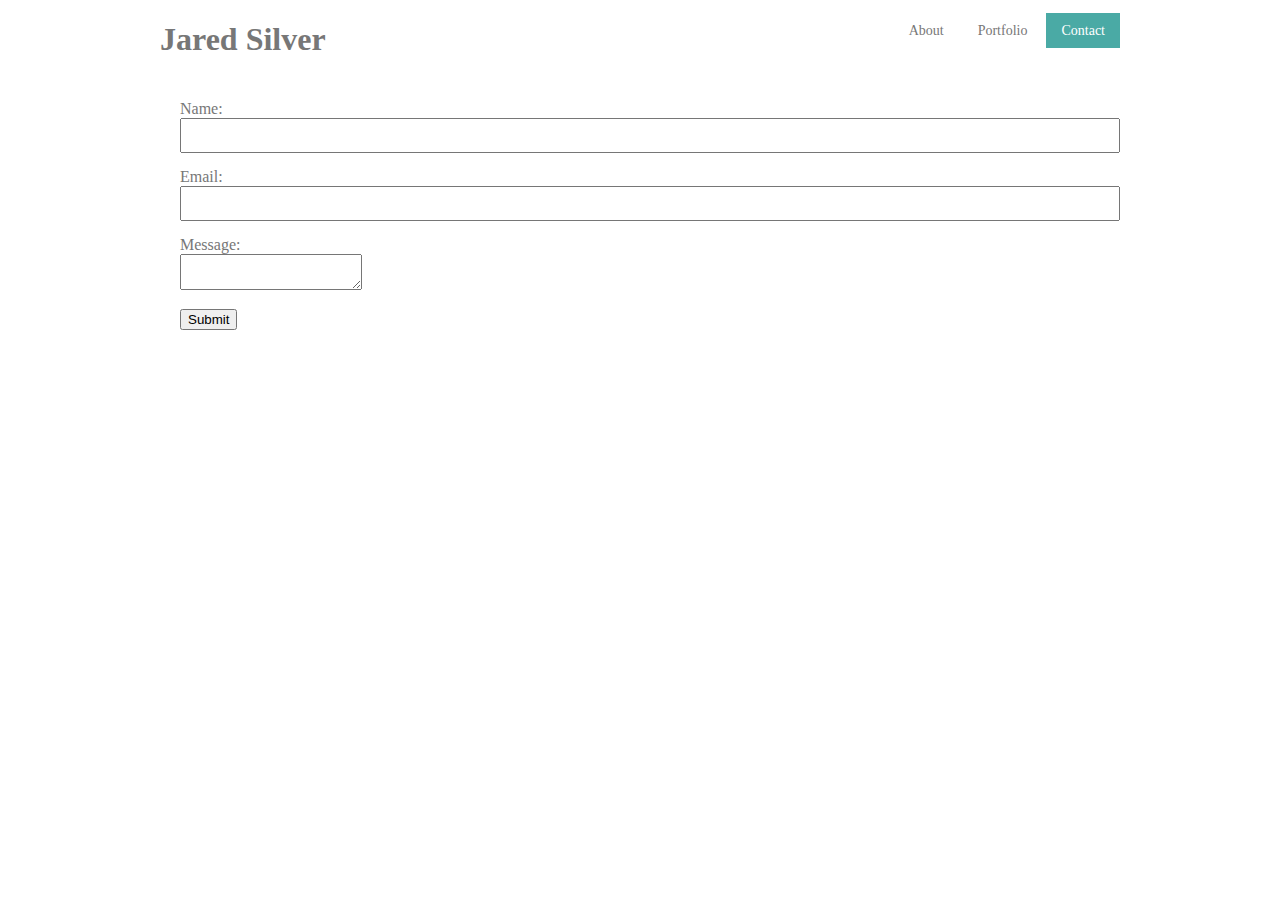
==== contact.html @ 25e84e1a "contact page work" ====
<!DOCTYPE html>
<html>
    <head>
        <title>Contact Page</title>
        <link rel="stylesheet" href="assets/css/contactstyle.css">
    </head>

    <body>
        <div class="container">
            <div class="topnav">
                    <a href="index.html">About</a>
                    <a href="portfolio.html">Portfolio</a>
                    <a class="active" href="contact.html">Contact</a>
            </div>

            <h1>Jared Silver</h1>

            <form class="my-form">
                    <div class="form-group">
                        <label>Name:</label>
                        <input type="text" name="name">
                    </div> 
                    <div class="form-group">
                        <label>Email: </label>
                        <input type="text" name="email">
                    </div>
                    <div class="form-group">
                        <label>Message: </label>
                        <textarea name="message"></textarea>
                    </div>
                    <input class="button" type="submit" value="Submit" name="">
                </form>
        </div>    
    </body>
</html>
---- assets/css/contactstyle.css ----
body{
    background-color: #ffffff;
    color:#777777;

    margin: 0;
    padding: 0;

}

.container{
    width: 960px;
    margin: 0 auto;
}

.topnav {
    float: right;
}

.topnav a {
    color: #777777;
    text-align: center;
    padding: 10px 15px;
    text-decoration: none;
    font-size: 14px;
}

.topnav a:hover {
    background-color: aliceblue;
    color: #777777;
}

.topnav a.active {
    background-color: #4aaaa5;
    color: white;
}

.my-form{
    padding:20px;
}

.my-form .form-group{
    padding-bottom:15px;
}
.my-form label{
    display:block;
}

.my-form input[type="text"], .myform textarea{
    padding:8px;
    width:100%;
}
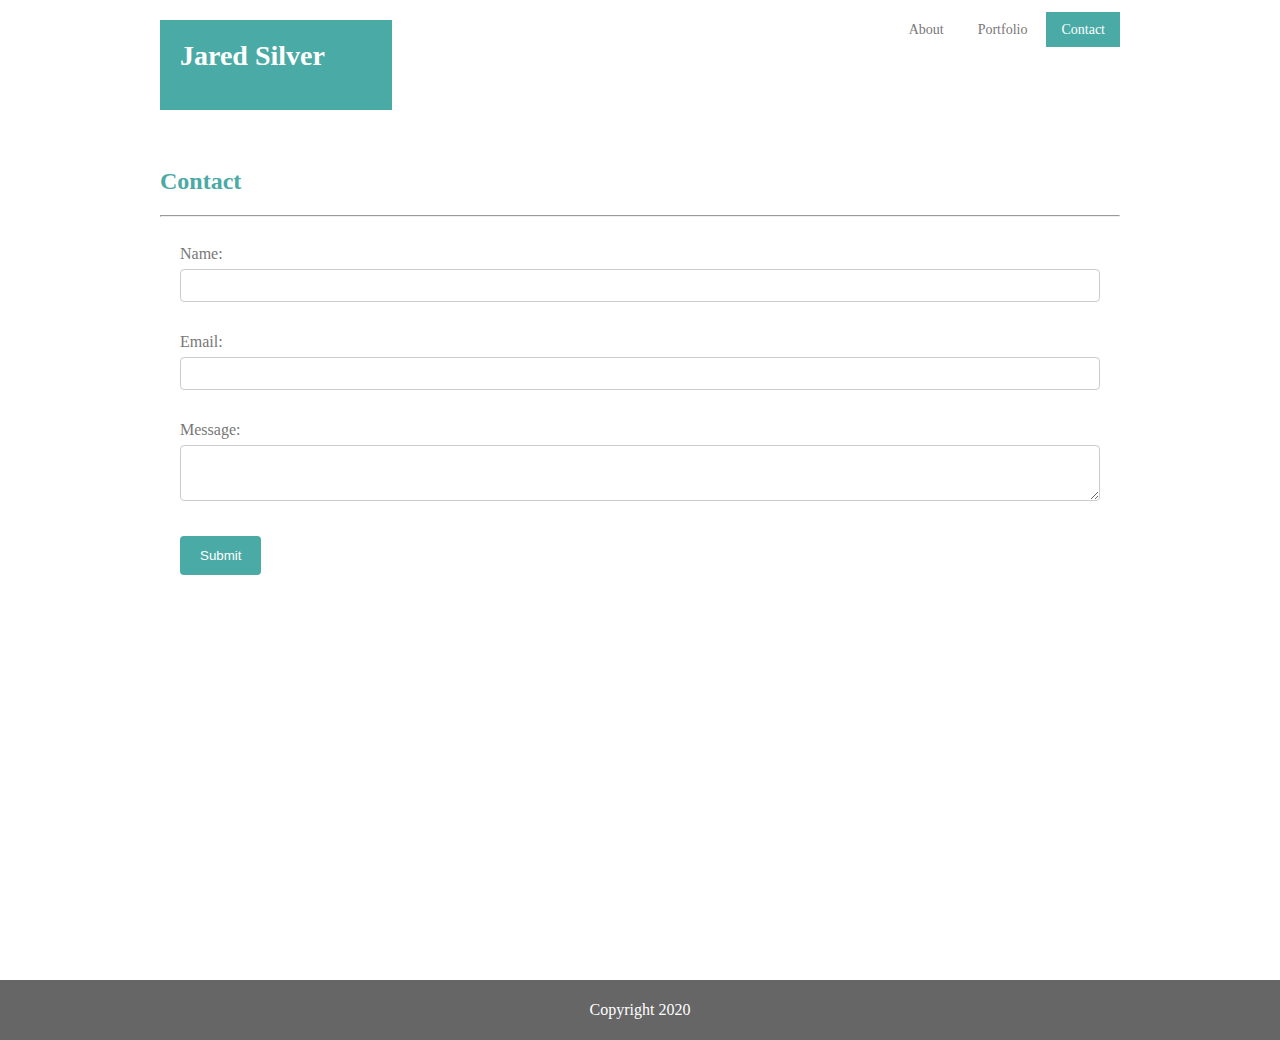
==== commit f99efa7b: "contact page" ====
--- a/contact.html
+++ b/contact.html
@@ -15,21 +15,30 @@
 
             <h1>Jared Silver</h1>
 
-            <form class="my-form">
-                    <div class="form-group">
-                        <label>Name:</label>
-                        <input type="text" name="name">
-                    </div> 
-                    <div class="form-group">
-                        <label>Email: </label>
-                        <input type="text" name="email">
-                    </div>
-                    <div class="form-group">
-                        <label>Message: </label>
-                        <textarea name="message"></textarea>
-                    </div>
-                    <input class="button" type="submit" value="Submit" name="">
+            <br>
+
+                <h2>Contact</h2>
+
+                <hr>
+                    <form class="my-form">
+                        <div class="form-group">
+                            <label>Name:</label>
+                            <input type="text" name="name">
+                        </div> 
+                        <div class="form-group">
+                            <label>Email: </label>
+                            <input type="text" name="email">
+                        </div>
+                        <div class="form-group">
+                            <label>Message: </label>
+                            <textarea name="message"></textarea>
+                        </div>
+                        <input class="button" type="submit" value="Submit" name="">
                 </form>
-        </div>    
+        </div>
+        
+        <footer>
+            <p>Copyright 2020</p>
+        </footer>
     </body>
 </html>--- a/assets/css/contactstyle.css
+++ b/assets/css/contactstyle.css
@@ -4,11 +4,27 @@
 
     margin: 0;
     padding: 0;
+}
 
+h1 {
+    background-color: #4aaaa5;
+    color:white;
+    font-size: 28px;
+
+    height: 50px;
+    width: 20%;
+    margin: 20px 0;
+    padding: 20px;
+}
+
+h2 {
+    color: #4aaaa5;
 }
 
 .container{
+
     width: 960px;
+    height: 960px;
     margin: 0 auto;
 }
 
@@ -36,6 +52,8 @@
 
 .my-form{
     padding:20px;
+    border-radius: 5px;
+    background-color: white;
 }
 
 .my-form .form-group{
@@ -48,4 +66,36 @@
 .my-form input[type="text"], .myform textarea{
     padding:8px;
     width:100%;
+}
+
+input[type=text], select, textarea {
+    width: 100%;
+    padding: 12px;
+    border: 1px solid #ccc;
+    border-radius: 4px;
+    box-sizing: border-box;
+    margin-top: 6px;
+    margin-bottom: 16px;
+    resize: vertical
+}
+
+.button {
+    background-color: #4aaaa5;
+    color: white;
+    padding: 12px 20px;
+    border: none;
+    border-radius: 4px;
+    cursor: pointer;
+}
+
+.button:hover {
+    background-color: #2b6b68;
+}
+
+footer {
+    display: flex;
+    justify-content: center;
+    padding: 5px;
+    background-color: #666666;
+    color: #fff;
 }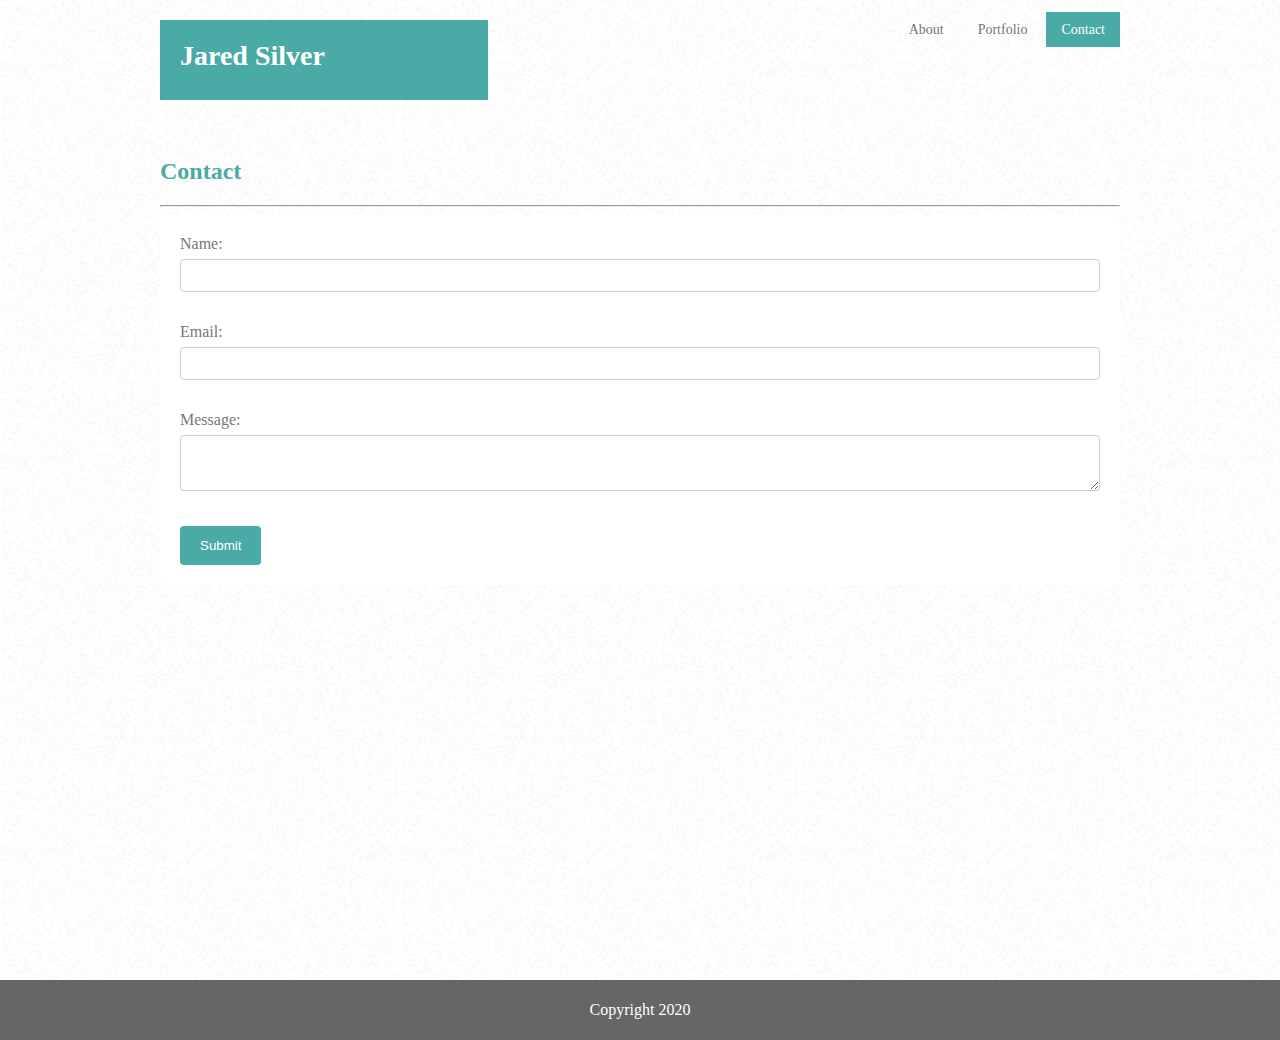
==== commit 33107681: "updated bkg and footer" ====
--- a/contact.html
+++ b/contact.html
@@ -1,19 +1,24 @@
 <!DOCTYPE html>
-<html>
+<html lang="en-us">
+
     <head>
         <title>Contact Page</title>
         <link rel="stylesheet" href="assets/css/contactstyle.css">
     </head>
 
     <body>
+
         <div class="container">
             <div class="topnav">
                     <a href="index.html">About</a>
                     <a href="portfolio.html">Portfolio</a>
                     <a class="active" href="contact.html">Contact</a>
             </div>
+        <header>    
 
             <h1>Jared Silver</h1>
+            
+        </header>
 
             <br>
 
--- a/assets/css/contactstyle.css
+++ b/assets/css/contactstyle.css
@@ -1,6 +1,8 @@
 body{
     background-color: #ffffff;
     color:#777777;
+    background-image: url("so-white.png");
+    background-repeat: repeat;
 
     margin: 0;
     padding: 0;
@@ -9,10 +11,11 @@
 h1 {
     background-color: #4aaaa5;
     color:white;
+    font-family: Georgia, 'Times New Roman', Times, serif;
     font-size: 28px;
 
-    height: 50px;
-    width: 20%;
+    height: 40px;
+    width: 30%;
     margin: 20px 0;
     padding: 20px;
 }
@@ -29,7 +32,7 @@
 }
 
 .topnav {
-    float: right;
+   float: right;
 }
 
 .topnav a {
@@ -54,6 +57,7 @@
     padding:20px;
     border-radius: 5px;
     background-color: white;
+    border: 1px;
 }
 
 .my-form .form-group{
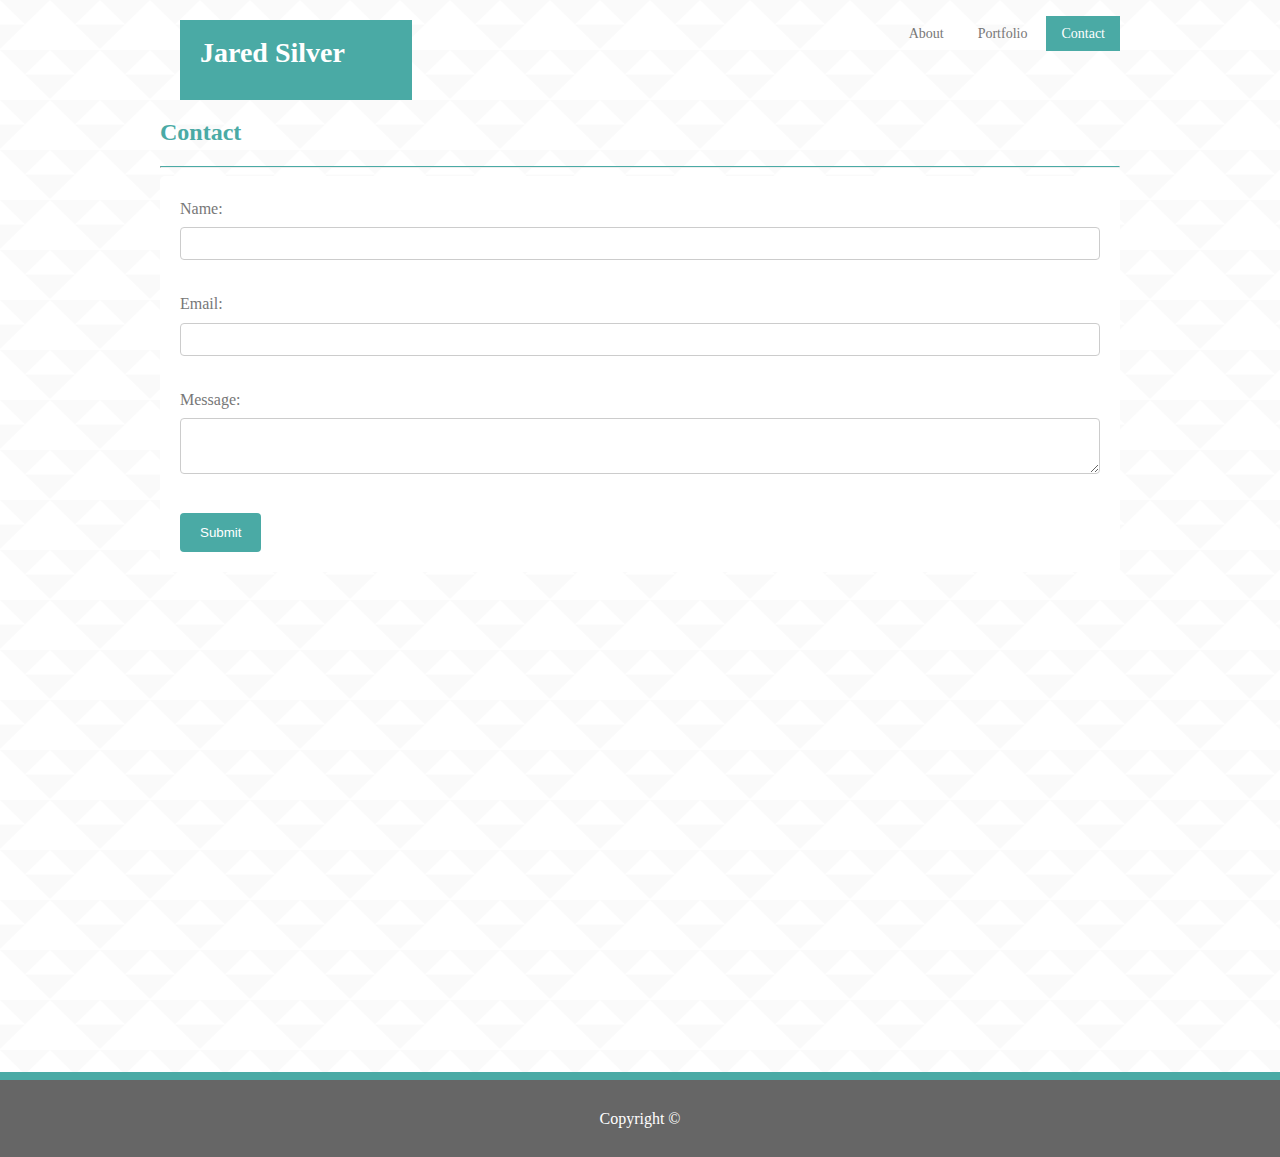
==== commit 020cab80: "fixed about and contact page. started portfolio page" ====
--- a/contact.html
+++ b/contact.html
@@ -2,6 +2,7 @@
 <html lang="en-us">
 
     <head>
+        <meta charset="UTF-8">
         <title>Contact Page</title>
         <link rel="stylesheet" href="assets/css/contactstyle.css">
     </head>
@@ -17,11 +18,10 @@
         <header>    
 
             <h1>Jared Silver</h1>
-            
+
         </header>
 
-            <br>
-
+           
                 <h2>Contact</h2>
 
                 <hr>
@@ -40,10 +40,11 @@
                         </div>
                         <input class="button" type="submit" value="Submit" name="">
                 </form>
+              
         </div>
         
-        <footer>
-            <p>Copyright 2020</p>
+        <footer id="main-footer">
+            <p>Copyright &copy; </p>
         </footer>
     </body>
 </html>--- a/assets/css/contactstyle.css
+++ b/assets/css/contactstyle.css
@@ -1,11 +1,12 @@
 body{
-    background-color: #ffffff;
+    background-color: #f4f4f4;
     color:#777777;
-    background-image: url("so-white.png");
+    background-image: url("../images/triangle-mosaic.png");
     background-repeat: repeat;
+    line-height: 1.6em;
 
-    margin: 0;
-    padding: 0;
+    margin: 0 auto;
+    padding: 0 auto;
 }
 
 h1 {
@@ -15,8 +16,8 @@
     font-size: 28px;
 
     height: 40px;
-    width: 30%;
-    margin: 20px 0;
+    width: 20%;
+    margin: 20px;
     padding: 20px;
 }
 
@@ -27,8 +28,7 @@
 .container{
 
     width: 960px;
-    height: 960px;
-    margin: 0 auto;
+    margin: auto;
 }
 
 .topnav {
@@ -69,7 +69,7 @@
 
 .my-form input[type="text"], .myform textarea{
     padding:8px;
-    width:100%;
+    width: 100%;
 }
 
 input[type=text], select, textarea {
@@ -80,7 +80,7 @@
     box-sizing: border-box;
     margin-top: 6px;
     margin-bottom: 16px;
-    resize: vertical
+    resize: vertical;
 }
 
 .button {
@@ -96,10 +96,15 @@
     background-color: #2b6b68;
 }
 
-footer {
-    display: flex;
-    justify-content: center;
-    padding: 5px;
+hr {
+    border-top: 1px solid #4aaaa5;
+}
+
+#main-footer{
+    text-align: center;
+    padding: 10px;
+    margin-top:500px;
     background-color: #666666;
     color: #fff;
+    border-top: 8px solid #4aaaa5;
 }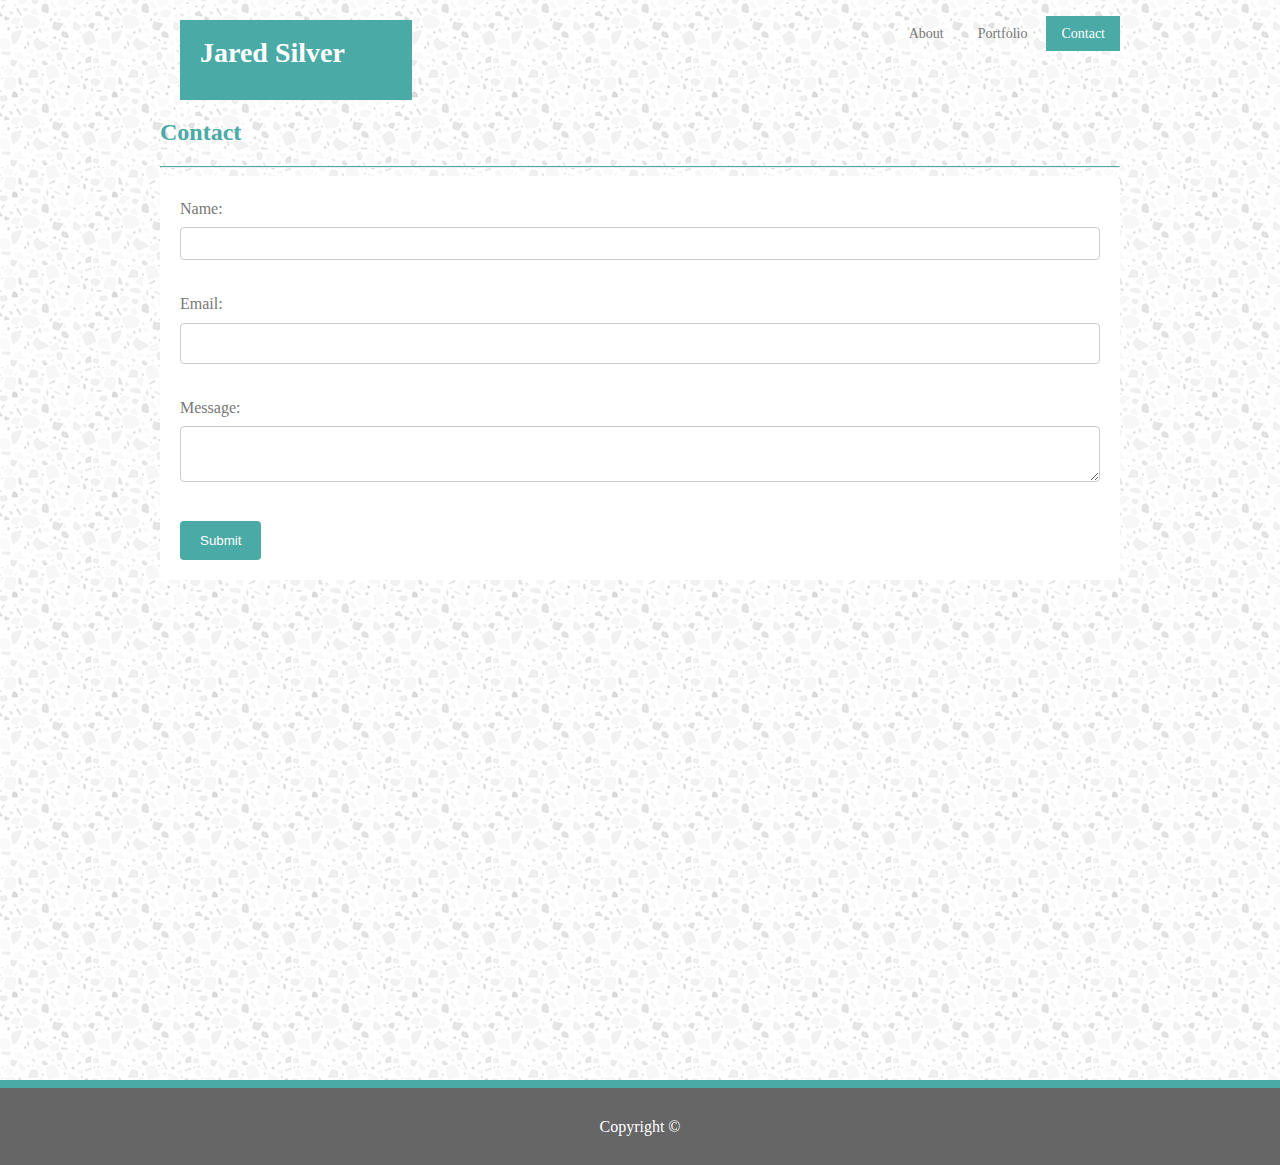
==== commit 04438103: "added borders and width around bio" ====
--- a/contact.html
+++ b/contact.html
@@ -21,7 +21,7 @@
 
         </header>
 
-           
+           <div></div>
                 <h2>Contact</h2>
 
                 <hr>
@@ -32,7 +32,7 @@
                         </div> 
                         <div class="form-group">
                             <label>Email: </label>
-                            <input type="text" name="email">
+                            <input type="email" id="email" name="email">
                         </div>
                         <div class="form-group">
                             <label>Message: </label>
--- a/assets/css/contactstyle.css
+++ b/assets/css/contactstyle.css
@@ -1,7 +1,7 @@
 body{
     background-color: #f4f4f4;
     color:#777777;
-    background-image: url("../images/triangle-mosaic.png");
+    background-image: url("../images/light-grey-terrazzo.png");
     background-repeat: repeat;
     line-height: 1.6em;
 
@@ -83,6 +83,17 @@
     resize: vertical;
 }
 
+input[type=email], select, textarea {
+    width: 100%;
+    padding: 12px;
+    border: 1px solid #ccc;
+    border-radius: 4px;
+    box-sizing: border-box;
+    margin-top: 6px;
+    margin-bottom: 16px;
+    resize: vertical;
+}
+
 .button {
     background-color: #4aaaa5;
     color: white;
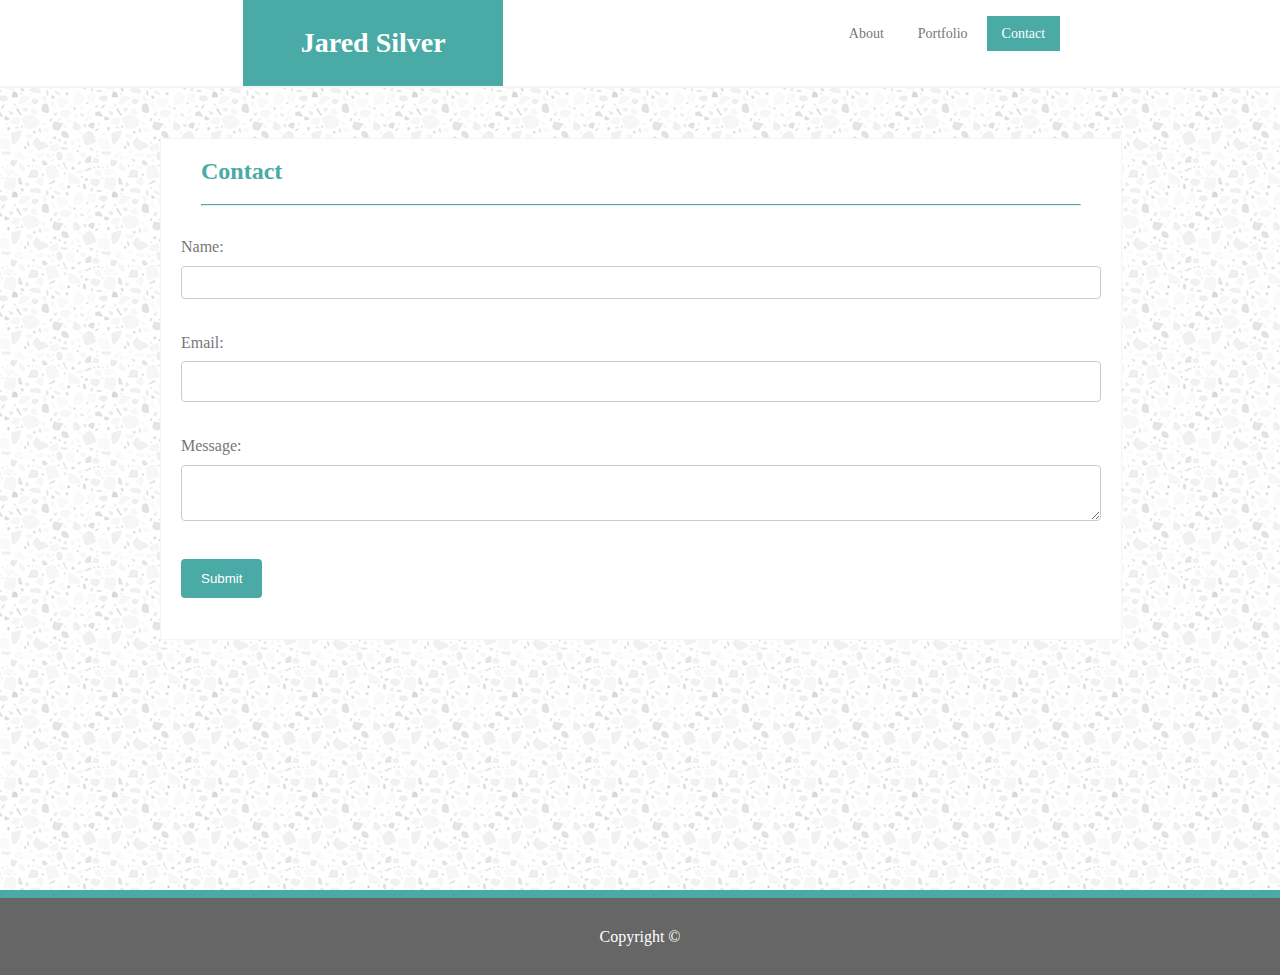
==== commit 3949216e: "added footer and header to portfolio page" ====
--- a/contact.html
+++ b/contact.html
@@ -8,20 +8,23 @@
     </head>
 
     <body>
-
-        <div class="container">
-            <div class="topnav">
+        <div class="header-container">
+           <header id="main-header">
+                <div class="topnav">
                     <a href="index.html">About</a>
                     <a href="portfolio.html">Portfolio</a>
                     <a class="active" href="contact.html">Contact</a>
-            </div>
-        <header>    
+                </div>
+               
 
             <h1>Jared Silver</h1>
 
-        </header>
+            
+            </header>
+        </div>
 
-           <div></div>
+        <div class="container">
+            <section id="main-form">
                 <h2>Contact</h2>
 
                 <hr>
@@ -40,6 +43,7 @@
                         </div>
                         <input class="button" type="submit" value="Submit" name="">
                 </form>
+            </section>    
               
         </div>
         
--- a/assets/css/contactstyle.css
+++ b/assets/css/contactstyle.css
@@ -9,20 +9,26 @@
     padding: 0 auto;
 }
 
-h1 {
+.header-container{
+    background: white;
+    border-bottom: 2px solid whitesmoke;
+}
+
+#main-header h1{
     background-color: #4aaaa5;
-    color:white;
     font-family: Georgia, 'Times New Roman', Times, serif;
     font-size: 28px;
+    color: white;
+    text-align: center;
 
-    height: 40px;
-    width: 20%;
-    margin: 20px;
-    padding: 20px;
+    width: 200px;
+    padding: 30px;
+    margin: 0 19%;
 }
 
-h2 {
+#main-form h2 {
     color: #4aaaa5;
+    margin-left: 40px;
 }
 
 .container{
@@ -33,6 +39,8 @@
 
 .topnav {
    float: right;
+   width: 33.3%;
+   margin: 20px;
 }
 
 .topnav a {
@@ -51,6 +59,15 @@
 .topnav a.active {
     background-color: #4aaaa5;
     color: white;
+}
+
+#main-form{
+    width:960px;
+    height: 500px;
+    background: white;
+    border: 1px solid whitesmoke;
+    border-radius: none;
+    margin-top: 50px;
 }
 
 .my-form{
@@ -109,12 +126,14 @@
 
 hr {
     border-top: 1px solid #4aaaa5;
+    margin-left: 40px;
+    margin-right: 40px;
 }
 
 #main-footer{
     text-align: center;
     padding: 10px;
-    margin-top:500px;
+    margin-top:250px;
     background-color: #666666;
     color: #fff;
     border-top: 8px solid #4aaaa5;
